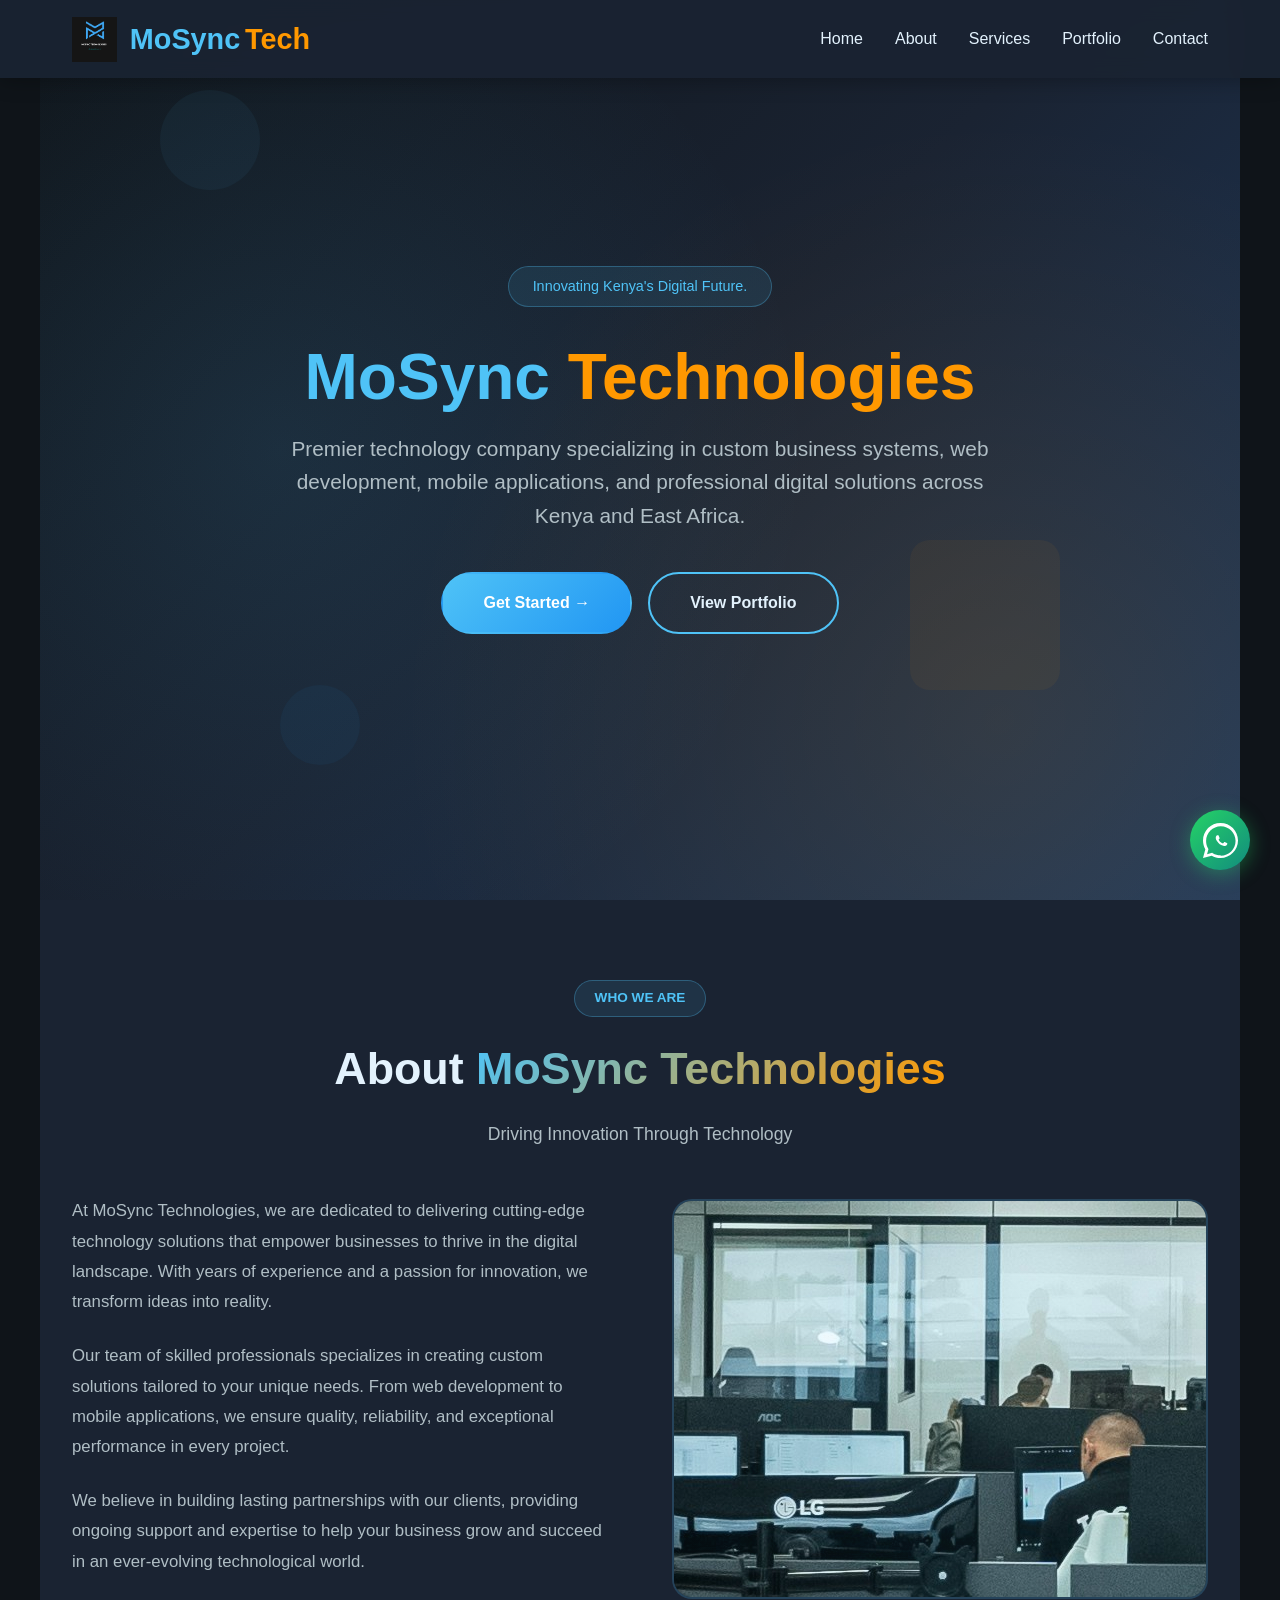
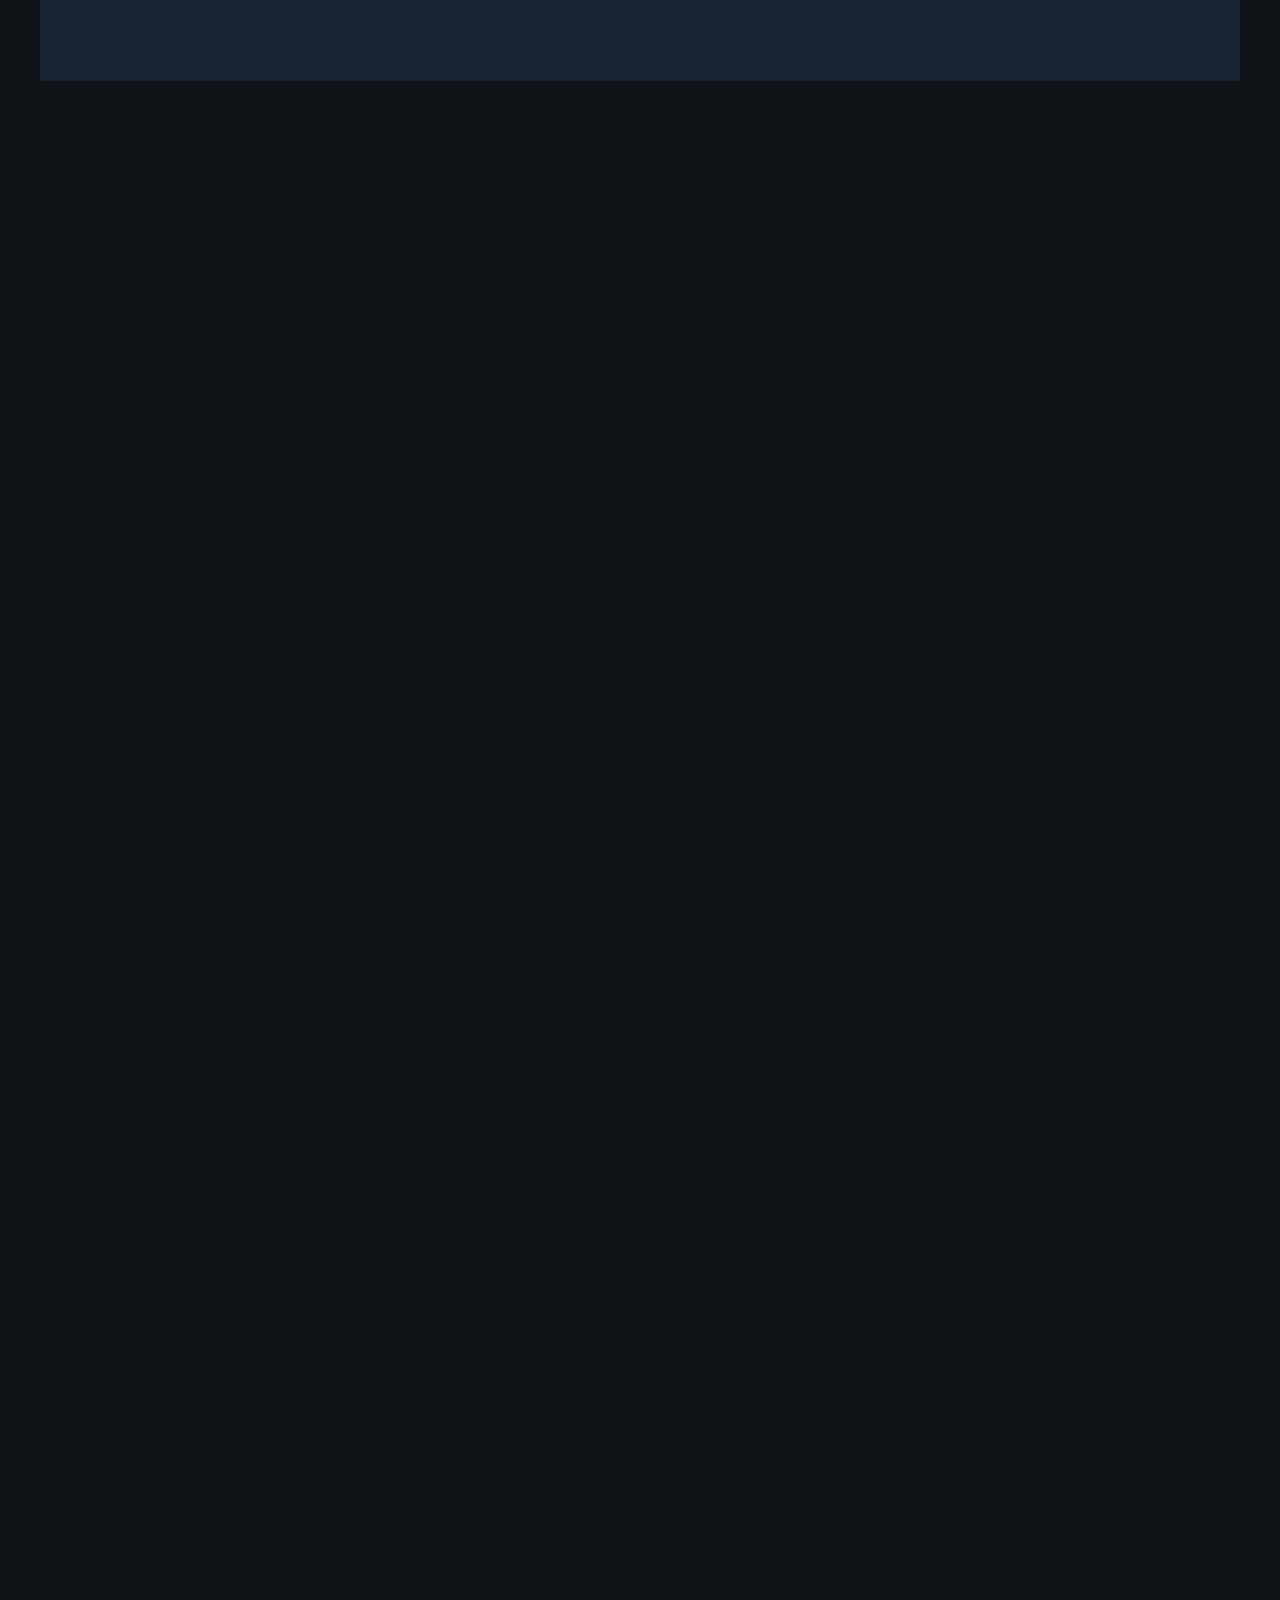
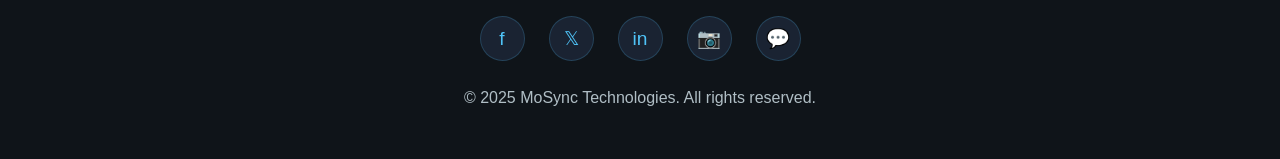
==== index.html @ 849629d3 "commit the changes with a message" ====
<!DOCTYPE html>
<html lang="en">
<head>
    <meta charset="UTF-8">
    <meta name="viewport" content="width=device-width, initial-scale=1.0">
    <meta name="description" content="MoSync Technologies - Premier technology company specializing in custom business systems, web development, and mobile applications in Kenya.">
    <meta name="keywords" content="web development, mobile apps, Kenya, technology solutions, custom software">
    <title>MoSync Technologies - Innovative Tech Solutions</title>
    <link rel="icon" type="image/png" href="images/logo.png">
    <link rel="stylesheet" href="style.css">
</head>
<body>
    <!-- Navigation -->
    <nav id="navbar">
        <div class="nav-container">
            <a href="#home" class="logo">
                <img src="images/portfolio/logo.png" alt="MoSync Technologies Logo">
                <div class="logo-text">
                    <span>MoSync</span>
                    <span>Tech</span>
                </div>
            </a>
            <ul class="nav-links" id="navLinks">
                <li><a href="#home">Home</a></li>
                <li><a href="#about">About</a></li>
                <li><a href="#services">Services</a></li>
                <li><a href="#portfolio">Portfolio</a></li>
                <li><a href="#contact">Contact</a></li>
            </ul>
            <div class="menu-toggle" id="menuToggle">
                <span></span>
                <span></span>
                <span></span>
            </div>
        </div>
    </nav>

    <!-- Hero Section -->
    <section class="hero" id="home">
        <div class="shape"></div>
        <div class="shape"></div>
        <div class="shape"></div>
        
        <div class="hero-content">
            <div class="hero-badge">
                 Innovating Kenya's Digital Future.
            </div>
            <h1>
                <span class="highlight-cyan">MoSync</span>
                <span class="highlight-orange">Technologies</span>
            </h1>
            <p>Premier technology company specializing in custom business systems, web development, mobile applications, and professional digital solutions across Kenya and East Africa.</p>
            <div class="hero-buttons">
                <a href="#contact" class="btn btn-primary">Get Started →</a>
                <a href="#portfolio" class="btn btn-secondary">View Portfolio</a>
            </div>
        </div>
    </section>

    <!-- About Section -->
    <section id="about">
        <div style="text-align: center;">
            <span class="section-badge">WHO WE ARE</span>
        </div>
        <h2 class="section-title">About <span class="highlight">MoSync Technologies</span></h2>
        <p class="section-subtitle">Driving Innovation Through Technology</p>
        <div class="about-content">
            <div class="about-text">
                <p>At MoSync Technologies, we are dedicated to delivering cutting-edge technology solutions that empower businesses to thrive in the digital landscape. With years of experience and a passion for innovation, we transform ideas into reality.</p>
                <p>Our team of skilled professionals specializes in creating custom solutions tailored to your unique needs. From web development to mobile applications, we ensure quality, reliability, and exceptional performance in every project.</p>
                <p>We believe in building lasting partnerships with our clients, providing ongoing support and expertise to help your business grow and succeed in an ever-evolving technological world.</p>
            </div>
            <div class="about-image">
                 <img src="images/portfolio/unsplash.jpg" alt="MoSync Technologies Team">
            </div>
        </div>
                
            </div>
        </div>
    </section>

      <!-- Services Section -->
    <section id="services">
        <div style="text-align: center;">
            <span class="section-badge">WHAT WE DO</span>
        </div>
        <h2 class="section-title">Our <span class="highlight">Services</span></h2>
        <p class="section-subtitle">Comprehensive Solutions for Your Business</p>
        <div class="services-grid">
            <div class="service-card">
                <div class="service-icon">💻</div>
                <h3>Web Development</h3>
                <p>Custom websites and web applications built with modern technologies, ensuring responsive design, optimal performance, and seamless user experience across all devices.</p>
            </div>
            <div class="service-card">
                <div class="service-icon">🛒</div>
                <h3>E-Commerce Solutions</h3>
                <p>Full-featured online stores with secure payment integration, inventory management, and user-friendly shopping experiences to boost your online sales.</p>
            </div>
            <div class="service-card">
                <div class="service-icon">🖥️</div>
                <h3>Desktop Applications</h3>
                <p>Powerful desktop software solutions & systems tailored to your business needs, offering robust functionality, data security, and seamless integration with existing systems.</p>
            </div>
        </div>
    </section>
    
<!-- Portfolio Section -->
<section id="portfolio">
    <div style="text-align: center;">
        <span class="section-badge">OUR WORK</span>
    </div>
    <h2 class="section-title">Featured <span class="highlight">Projects</span></h2>
    <p class="section-subtitle">Recent Projects We're Proud Of</p>
    <div class="portfolio-grid">
        <div class="portfolio-item">
            <img src="images/portfolio/project1.jpeg" alt="E-Commerce Platform Project">
            <div class="portfolio-overlay">
                <h3>School website</h3>
                <p>Full-featured school website</p>
            </div>
        </div>
        
        <div class="portfolio-item">
            <img src="images/portfolio/project2.jpeg" alt="Mobile Banking App Project">
            <div class="portfolio-overlay">
                <h3>web E-Commerce App</h3>
                <p>A full featured E-Commerce platform that works 24/7</p>
            </div>
        </div>

        <div class="portfolio-item">
            <img src="images/portfolio/project3.jpeg" alt="Business Dashboard Project">
            <div class="portfolio-overlay">
                <h3>web E-Commerce App</h3>
                <p>Real-time analytics web E-Commerce App</p>
            </div>
        </div>
        
        <div class="portfolio-item">
            <img src="images/portfolio/project4.jpeg" alt="Mobile Application Project">
            <div class="portfolio-overlay">
                <h3>Bus-booking app</h3>
                <p>Cross-platform web-based solution</p>
            </div>
        </div>

        <div class="portfolio-item">
            <img src="images/portfolio/project5.png" alt="Enterprise System Project">
            <div class="portfolio-overlay">
                <h3>E-Commerce platform</h3>
                <p>Custom E-commerce  web -based solution</p>
            </div>
        </div>


         <div class="portfolio-item">
            <img src="images/portfolio/project6.jpeg" alt="Enterprise System Project">
            <div class="portfolio-overlay">
                <h3>Enterprise System</h3>
                <p>Custom business management solution</p>
            </div>
        </div>

         <div class="portfolio-item">
            <img src="images/portfolio/project7.jpeg" alt="Enterprise System Project">
            <div class="portfolio-overlay">
                <h3>Full desktop app school management System</h3>
                <p>Custom school management solution</p>
            </div>
        </div>




    </div>
</section>




            
    </section>

    <!-- Contact Section -->
    <section id="contact">
        <div style="text-align: center;">
            <span class="section-badge">GET IN TOUCH</span>
        </div>
        <h2 class="section-title">Contact <span class="highlight">Us</span></h2>
        <p class="section-subtitle">Let's Discuss Your Next Project</p>
        <div class="contact-container">
            <div class="contact-info">
                <div class="contact-item">
                    <div class="contact-icon">📍</div>
                    <div>
                        <h3>Address</h3>
                        <p>Kasarani,Nairobi</p>
                    </div>
                </div>
                <div class="contact-item">
                    <div class="contact-icon">📧</div>
                    <div>
                        <h3>Email</h3>
                        <p>maxoti96@gmail.com</p>
                    </div>
                </div>
                <div class="contact-item">
                    <div class="contact-icon">📱</div>
                    <div>
                        <h3>Phone / WhatsApp</h3>
                        <p>+254  729871381</p>
                    </div>
                </div>
                <div class="contact-item">
                    <div class="contact-icon">💬</div>
                    <div>
                        <h3>Quick Chat</h3>
                        <p><a href="https://wa.me/254729871381?text=Hello%20MoSync%20Technologies!%20I'm%20interested%20in%20your%20services." target="_blank" class="whatsapp-link">Message us on WhatsApp</a></p>
                    </div>
                </div>
            </div>
            <form class="contact-form" id="contactForm">
                <div class="form-group">
                    <label for="name">Name</label>
                    <input type="text" id="name" name="name" required placeholder="Your full name">
                </div>
                <div class="form-group">
                    <label for="email">Email</label>
                    <input type="email" id="email" name="email" required placeholder="your@email.com">
                </div>
                <div class="form-group">
                    <label for="message">Message</label>
                    <textarea id="message" name="message" required placeholder="Tell us about your project..."></textarea>
                </div>
                <button type="submit" class="submit-btn">Send Message</button>
            </form>
        </div>
    </section>

    <!-- Footer -->
    <footer>
        <div class="social-links">
            <a href="#" title="Facebook" aria-label="Facebook">f</a>
            <a href="#" title="Twitter" aria-label="Twitter">𝕏</a>
            <a href="#" title="LinkedIn" aria-label="LinkedIn">in</a>
            <a href="#" title="Instagram" aria-label="Instagram">📷</a>
            <a href="https://wa.me/254729871381" title="WhatsApp" aria-label="WhatsApp" target="_blank">💬</a>
        </div>
        <p>&copy; 2025 MoSync Technologies. All rights reserved.</p>
    </footer>

    <!-- Floating WhatsApp Button -->
    <a href="https://wa.me/254729871381?text=Hello%20MoSync%20Technologies!%20I'm%20interested%20in%20your%20services." 
       class="whatsapp-float" 
       target="_blank" 
       aria-label="Chat on WhatsApp">
        <svg viewBox="0 0 32 32" class="whatsapp-icon">
            <path fill="currentColor" d="M16 0c-8.837 0-16 7.163-16 16 0 2.825 0.737 5.607 2.137 8.048l-2.137 7.952 7.933-2.127c2.42 1.37 5.173 2.127 8.067 2.127 8.837 0 16-7.163 16-16s-7.163-16-16-16zM16 29.467c-2.482 0-4.908-0.646-7.07-1.87l-0.507-0.292-4.713 1.262 1.262-4.669-0.292-0.508c-1.207-2.100-1.847-4.507-1.847-6.957 0-7.384 6.083-13.467 13.467-13.467s13.467 6.083 13.467 13.467-6.083 13.467-13.467 13.467zM21.7 18.217c-0.261-0.13-1.533-0.756-1.771-0.844-0.238-0.087-0.411-0.13-0.585 0.13s-0.672 0.844-0.824 1.018c-0.152 0.174-0.304 0.196-0.565 0.065s-1.101-0.406-2.096-1.294c-0.776-0.692-1.3-1.547-1.453-1.807s-0.017-0.402 0.114-0.533c0.117-0.116 0.261-0.304 0.391-0.456s0.174-0.261 0.261-0.435c0.087-0.174 0.043-0.326-0.022-0.456s-0.585-1.411-0.802-1.933c-0.211-0.509-0.426-0.44-0.585-0.448-0.152-0.008-0.326-0.009-0.5-0.009s-0.456 0.065-0.694 0.326c-0.239 0.261-0.911 0.889-0.911 2.168s0.933 2.516 1.063 2.688c0.13 0.174 1.837 2.806 4.45 3.935 0.622 0.269 1.107 0.43 1.485 0.551 0.624 0.198 1.192 0.171 1.641 0.104 0.5-0.076 1.533-0.628 1.75-1.235s0.217-1.127 0.152-1.235c-0.065-0.109-0.239-0.174-0.5-0.304z"/>
        </svg>
    </a>

    <script src="script.js"></script>
</body>
</html>
---- style.css ----
/* ===========================
   MoSync Technologies Stylesheet
   =========================== */

/* Reset & Variables */
* {
    margin: 0;
    padding: 0;
    box-sizing: border-box;
}

:root {
    --primary-cyan: #4FC3F7;
    --primary-blue: #2196F3;
    --accent-orange: #FF9800;
    --dark-navy: #1a2332;
    --darker-navy: #0f1419;
    --light-text: #E3F2FD;
    --gray-text: #B0BEC5;
}

body {
    font-family: 'Segoe UI', Tahoma, Geneva, Verdana, sans-serif;
    line-height: 1.6;
    color: var(--light-text);
    background: var(--darker-navy);
    overflow-x: hidden;
}

/* ===========================
   Navigation
   =========================== */
nav {
    position: fixed;
    top: 0;
    width: 100%;
    background: rgba(26, 35, 50, 0.95);
    backdrop-filter: blur(10px);
    box-shadow: 0 2px 20px rgba(0,0,0,0.3);
    z-index: 1000;
    transition: all 0.3s ease;
}

nav.scrolled {
    background: rgba(15, 20, 25, 0.98);
    box-shadow: 0 4px 30px rgba(79, 195, 247, 0.1);
}

.nav-container {
    max-width: 1200px;
    margin: 0 auto;
    display: flex;
    justify-content: space-between;
    align-items: center;
    padding: 1rem 2rem;
}

.logo {
    display: flex;
    align-items: center;
    gap: 0.8rem;
    text-decoration: none;
}

.logo img {
    height: 45px;
    width: auto;
    transition: transform 0.3s ease;
}

.logo:hover img {
    transform: scale(1.05);
}

.logo-text {
    display: flex;
    gap: 0.3rem;
    font-size: 1.8rem;
    font-weight: bold;
}

.logo-text span:first-child {
    color: var(--primary-cyan);
}

.logo-text span:last-child {
    color: var(--accent-orange);
}

.nav-links {
    display: flex;
    list-style: none;
    gap: 2rem;
}

.nav-links a {
    text-decoration: none;
    color: var(--light-text);
    font-weight: 500;
    transition: color 0.3s ease;
    position: relative;
}

.nav-links a:hover {
    color: var(--primary-cyan);
}

.nav-links a:after {
    content: '';
    position: absolute;
    bottom: -5px;
    left: 0;
    width: 0;
    height: 2px;
    background: linear-gradient(90deg, var(--primary-cyan), var(--accent-orange));
    transition: width 0.3s ease;
}

.nav-links a:hover:after {
    width: 100%;
}

.menu-toggle {
    display: none;
    flex-direction: column;
    cursor: pointer;
    gap: 5px;
}

.menu-toggle span {
    width: 25px;
    height: 3px;
    background: var(--primary-cyan);
    transition: 0.3s;
}

/* ===========================
   Hero Section
   =========================== */
.hero {
    min-height: 100vh;
    background: linear-gradient(135deg, var(--darker-navy) 0%, var(--dark-navy) 50%, #1e3a5f 100%);
    display: flex;
    align-items: center;
    justify-content: center;
    text-align: center;
    color: white;
    position: relative;
    overflow: hidden;
    padding: 2rem;
}

.hero::before {
    content: '';
    position: absolute;
    top: 0;
    left: 0;
    right: 0;
    bottom: 0;
    background: 
        radial-gradient(circle at 20% 50%, rgba(79, 195, 247, 0.1) 0%, transparent 50%),
        radial-gradient(circle at 80% 80%, rgba(255, 152, 0, 0.1) 0%, transparent 50%);
    pointer-events: none;
}

.hero-content {
    z-index: 2;
    max-width: 900px;
    animation: fadeInUp 1s ease;
}

.hero-badge {
    display: inline-flex;
    align-items: center;
    gap: 0.5rem;
    background: rgba(79, 195, 247, 0.1);
    border: 1px solid rgba(79, 195, 247, 0.3);
    padding: 0.5rem 1.5rem;
    border-radius: 50px;
    margin-bottom: 2rem;
    color: var(--primary-cyan);
    font-size: 0.9rem;
}

.hero h1 {
    font-size: 4rem;
    margin-bottom: 1rem;
    line-height: 1.2;
}

.hero h1 .highlight-cyan {
    color: var(--primary-cyan);
}

.hero h1 .highlight-orange {
    color: var(--accent-orange);
}

.hero p {
    font-size: 1.3rem;
    margin-bottom: 2.5rem;
    color: var(--gray-text);
    max-width: 700px;
    margin-left: auto;
    margin-right: auto;
}

.hero-buttons {
    display: flex;
    gap: 1rem;
    justify-content: center;
    flex-wrap: wrap;
}

.btn {
    display: inline-flex;
    align-items: center;
    gap: 0.5rem;
    padding: 1rem 2.5rem;
    text-decoration: none;
    border-radius: 50px;
    font-weight: 600;
    transition: all 0.3s ease;
    border: 2px solid transparent;
}

.btn-primary {
    background: linear-gradient(135deg, var(--primary-cyan), var(--primary-blue));
    color: white;
}

.btn-primary:hover {
    transform: translateY(-3px);
    box-shadow: 0 10px 30px rgba(79, 195, 247, 0.4);
}

.btn-secondary {
    background: transparent;
    color: var(--light-text);
    border: 2px solid var(--primary-cyan);
}

.btn-secondary:hover {
    background: rgba(79, 195, 247, 0.1);
    transform: translateY(-3px);
}

/* Floating shapes */
.shape {
    position: absolute;
    opacity: 0.05;
    animation: float 20s infinite ease-in-out;
}

.shape:nth-child(1) { 
    top: 10%; 
    left: 10%; 
    width: 100px; 
    height: 100px; 
    background: var(--primary-cyan); 
    border-radius: 50%;
    animation-delay: 0s; 
}
.shape:nth-child(2) { 
    top: 60%; 
    right: 15%; 
    width: 150px; 
    height: 150px; 
    background: var(--accent-orange); 
    border-radius: 20px;
    animation-delay: 3s; 
}
.shape:nth-child(3) { 
    bottom: 15%; 
    left: 20%; 
    width: 80px; 
    height: 80px; 
    background: var(--primary-blue); 
    border-radius: 50%;
    animation-delay: 6s; 
}

/* ===========================
   Section Styles
   =========================== */
section {
    padding: 5rem 2rem;
    max-width: 1200px;
    margin: 0 auto;
}

.section-badge {
    display: inline-block;
    background: rgba(79, 195, 247, 0.1);
    border: 1px solid rgba(79, 195, 247, 0.3);
    padding: 0.4rem 1.2rem;
    border-radius: 50px;
    color: var(--primary-cyan);
    font-size: 0.85rem;
    margin-bottom: 1rem;
    font-weight: 600;
}

.section-title {
    text-align: center;
    font-size: 2.8rem;
    margin-bottom: 1rem;
    color: var(--light-text);
}

.section-title .highlight {
    background: linear-gradient(135deg, var(--primary-cyan), var(--accent-orange));
    -webkit-background-clip: text;
    -webkit-text-fill-color: transparent;
    background-clip: text;
}

.section-subtitle {
    text-align: center;
    color: var(--gray-text);
    margin-bottom: 3rem;
    font-size: 1.1rem;
}

/* ===========================
   About Section
   =========================== */
#about {
    background: var(--dark-navy);
}

.about-content {
    display: grid;
    grid-template-columns: 1fr 1fr;
    gap: 4rem;
    align-items: center;
}

.about-text p {
    margin-bottom: 1.5rem;
    color: var(--gray-text);
    line-height: 1.8;
    font-size: 1.05rem;
}

.about-image {
    width: 100%;
    height: 400px;
    background: linear-gradient(135deg, rgba(79, 195, 247, 0.1) 0%, rgba(255, 152, 0, 0.1) 100%);
    border: 2px solid rgba(79, 195, 247, 0.2);
    border-radius: 20px;
    display: flex;
    align-items: center;
    justify-content: center;
    font-size: 5rem;
    position: relative;
    overflow: hidden;
}

.about-image::before {
    content: '';
    position: absolute;
    width: 200%;
    height: 200%;
    background: linear-gradient(45deg, transparent, rgba(79, 195, 247, 0.1), transparent);
    animation: shimmer 3s infinite;
}

/* ===========================
   Services Section
   =========================== */
#services {
    background: var(--darker-navy);
}

.services-grid {
    display: grid;
    grid-template-columns: repeat(auto-fit, minmax(300px, 1fr));
    gap: 2rem;
}

.service-card {
    background: var(--dark-navy);
    padding: 2.5rem;
    border-radius: 15px;
    border: 1px solid rgba(79, 195, 247, 0.1);
    transition: all 0.3s ease;
    text-align: center;
    position: relative;
    overflow: hidden;
}

.service-card::before {
    content: '';
    position: absolute;
    top: 0;
    left: 0;
    width: 100%;
    height: 3px;
    background: linear-gradient(90deg, var(--primary-cyan), var(--accent-orange));
    transform: scaleX(0);
    transition: transform 0.3s ease;
}

.service-card:hover {
    transform: translateY(-10px);
    border-color: var(--primary-cyan);
    box-shadow: 0 15px 40px rgba(79, 195, 247, 0.2);
}

.service-card:hover::before {
    transform: scaleX(1);
}

.service-icon {
    width: 70px;
    height: 70px;
    background: linear-gradient(135deg, var(--primary-cyan), var(--primary-blue));
    border-radius: 15px;
    display: flex;
    align-items: center;
    justify-content: center;
    margin: 0 auto 1.5rem;
    font-size: 2rem;
}

.service-card h3 {
    margin-bottom: 1rem;
    color: var(--light-text);
    font-size: 1.4rem;
}

.service-card p {
    color: var(--gray-text);
    line-height: 1.7;
}

/* ===========================
   Portfolio Section
   =========================== */
#portfolio {
    background: var(--dark-navy);
}

.portfolio-grid {
    display: grid;
    grid-template-columns: repeat(auto-fit, minmax(320px, 1fr));
    gap: 2rem;
}

.portfolio-item {
    position: relative;
    height: 320px;
    border-radius: 15px;
    overflow: hidden;
    cursor: pointer;
    border: 1px solid rgba(79, 195, 247, 0.1);
    background: var(--darker-navy);
}

.portfolio-item img {
    width: 100%;
    height: 100%;
    object-fit: cover;
    transition: transform 0.5s ease;
}

.portfolio-overlay {
    position: absolute;
    top: 0;
    left: 0;
    width: 100%;
    height: 100%;
    background: linear-gradient(135deg, rgba(79, 195, 247, 0.95), rgba(33, 150, 243, 0.95));
    display: flex;
    flex-direction: column;
    align-items: center;
    justify-content: center;
    opacity: 0;
    transition: opacity 0.3s ease;
    color: white;
    padding: 2rem;
    text-align: center;
}

.portfolio-item:hover .portfolio-overlay {
    opacity: 1;
}

.portfolio-item:hover img {
    transform: scale(1.1);
}

.portfolio-overlay h3 {
    font-size: 1.5rem;
    margin-bottom: 0.5rem;
}

/* ===========================
   Contact Section
   =========================== */
#contact {
    background: var(--darker-navy);
}

.contact-container {
    display: grid;
    grid-template-columns: 1fr 1fr;
    gap: 4rem;
}

.contact-info {
    display: flex;
    flex-direction: column;
    gap: 2rem;
}

.contact-item {
    display: flex;
    align-items: start;
    gap: 1.5rem;
    padding: 1.5rem;
    background: var(--dark-navy);
    border-radius: 12px;
    border: 1px solid rgba(79, 195, 247, 0.1);
    transition: all 0.3s ease;
}

.contact-item:hover {
    border-color: var(--primary-cyan);
    transform: translateX(5px);
}

.contact-icon {
    width: 50px;
    height: 50px;
    background: linear-gradient(135deg, var(--primary-cyan), var(--primary-blue));
    border-radius: 12px;
    display: flex;
    align-items: center;
    justify-content: center;
    color: white;
    font-size: 1.3rem;
    flex-shrink: 0;
}

.contact-item h3 {
    color: var(--light-text);
    margin-bottom: 0.3rem;
}

.contact-item p {
    color: var(--gray-text);
}

.contact-form {
    background: var(--dark-navy);
    padding: 2.5rem;
    border-radius: 15px;
    border: 1px solid rgba(79, 195, 247, 0.1);
}

.form-group {
    margin-bottom: 1.5rem;
}

.form-group label {
    display: block;
    margin-bottom: 0.5rem;
    font-weight: 500;
    color: var(--light-text);
}

.form-group input,
.form-group textarea {
    width: 100%;
    padding: 0.9rem;
    background: var(--darker-navy);
    border: 2px solid rgba(79, 195, 247, 0.2);
    border-radius: 8px;
    font-size: 1rem;
    transition: all 0.3s ease;
    font-family: inherit;
    color: var(--light-text);
}

.form-group input::placeholder,
.form-group textarea::placeholder {
    color: var(--gray-text);
    opacity: 0.6;
}

.form-group input:focus,
.form-group textarea:focus {
    outline: none;
    border-color: var(--primary-cyan);
    background: var(--dark-navy);
}

.form-group textarea {
    resize: vertical;
    min-height: 120px;
}

.submit-btn {
    width: 100%;
    padding: 1.1rem;
    background: linear-gradient(135deg, var(--primary-cyan), var(--primary-blue));
    color: white;
    border: none;
    border-radius: 8px;
    font-size: 1rem;
    font-weight: 600;
    cursor: pointer;
    transition: all 0.3s ease;
}

.submit-btn:hover {
    transform: translateY(-2px);
    box-shadow: 0 10px 30px rgba(79, 195, 247, 0.3);
}

/* ===========================
   Footer
   =========================== */
footer {
    background: var(--darker-navy);
    border-top: 1px solid rgba(79, 195, 247, 0.1);
    color: var(--light-text);
    text-align: center;
    padding: 3rem 2rem;
}

.social-links {
    display: flex;
    justify-content: center;
    gap: 1.5rem;
    margin-bottom: 1.5rem;
}

.social-links a {
    width: 45px;
    height: 45px;
    background: var(--dark-navy);
    border: 1px solid rgba(79, 195, 247, 0.2);
    border-radius: 50%;
    display: flex;
    align-items: center;
    justify-content: center;
    color: var(--primary-cyan);
    text-decoration: none;
    transition: all 0.3s ease;
    font-size: 1.2rem;
}

.social-links a:hover {
    background: linear-gradient(135deg, var(--primary-cyan), var(--primary-blue));
    color: white;
    transform: translateY(-3px);
    border-color: transparent;
}

footer p {
    color: var(--gray-text);
}

/* ===========================
   WhatsApp Integration
   =========================== */

/* WhatsApp Link in Contact Section */
.whatsapp-link {
    color: var(--primary-cyan);
    text-decoration: none;
    font-weight: 600;
    transition: all 0.3s ease;
    display: inline-flex;
    align-items: center;
    gap: 0.5rem;
}

.whatsapp-link:hover {
    color: #25D366;
    transform: translateX(3px);
}

.whatsapp-link::before {
    content: '💬';
    font-size: 1.2rem;
}

/* Floating WhatsApp Button */
.whatsapp-float {
    position: fixed;
    width: 60px;
    height: 60px;
    bottom: 30px;
    right: 30px;
    background: linear-gradient(135deg, #25D366, #128C7E);
    color: white;
    border-radius: 50%;
    text-align: center;
    font-size: 30px;
    box-shadow: 0 4px 20px rgba(37, 211, 102, 0.4);
    z-index: 999;
    display: flex;
    align-items: center;
    justify-content: center;
    transition: all 0.3s ease;
    animation: pulse 2s infinite;
}

.whatsapp-float:hover {
    transform: scale(1.1);
    box-shadow: 0 6px 30px rgba(37, 211, 102, 0.6);
}

.whatsapp-icon {
    width: 35px;
    height: 35px;
}

/* Pulse Animation for WhatsApp Button */
@keyframes pulse {
    0% {
        box-shadow: 0 4px 20px rgba(37, 211, 102, 0.4);
    }
    50% {
        box-shadow: 0 4px 30px rgba(37, 211, 102, 0.7);
    }
    100% {
        box-shadow: 0 4px 20px rgba(37, 211, 102, 0.4);
    }
}

/* ===========================
   Animations
   =========================== */
@keyframes fadeInUp {
    from {
        opacity: 0;
        transform: translateY(30px);
    }
    to {
        opacity: 1;
        transform: translateY(0);
    }
}

@keyframes float {
    0%, 100% { transform: translateY(0) rotate(0deg); }
    50% { transform: translateY(-20px) rotate(180deg); }
}

@keyframes shimmer {
    0% { transform: translateX(-100%) translateY(-100%) rotate(45deg); }
    100% { transform: translateX(100%) translateY(100%) rotate(45deg); }
}

/* ===========================
   Responsive Design
   =========================== */
@media (max-width: 768px) {
    .menu-toggle {
        display: flex;
    }

    .nav-links {
        position: fixed;
        top: 70px;
        right: -100%;
        width: 70%;
        height: calc(100vh - 70px);
        background: var(--dark-navy);
        flex-direction: column;
        padding: 2rem;
        box-shadow: -5px 0 20px rgba(0,0,0,0.3);
        transition: right 0.3s ease;
    }

    .nav-links.active {
        right: 0;
    }

    .hero h1 {
        font-size: 2.2rem;
    }

    .hero p {
        font-size: 1rem;
    }

    .about-content,
    .contact-container {
        grid-template-columns: 1fr;
    }

    .section-title {
        font-size: 2rem;
    }

    .hero-buttons {
        flex-direction: column;
        align-items: stretch;
    }

    .logo-text {
        font-size: 1.4rem;
    }

    .logo img {
        height: 35px;
    }

    /* Adjust WhatsApp Float for Mobile */
    .whatsapp-float {
        width: 50px;
        height: 50px;
        bottom: 20px;
        right: 20px;
    }

    .whatsapp-icon {
        width: 28px;
        height: 28px;
    }
}
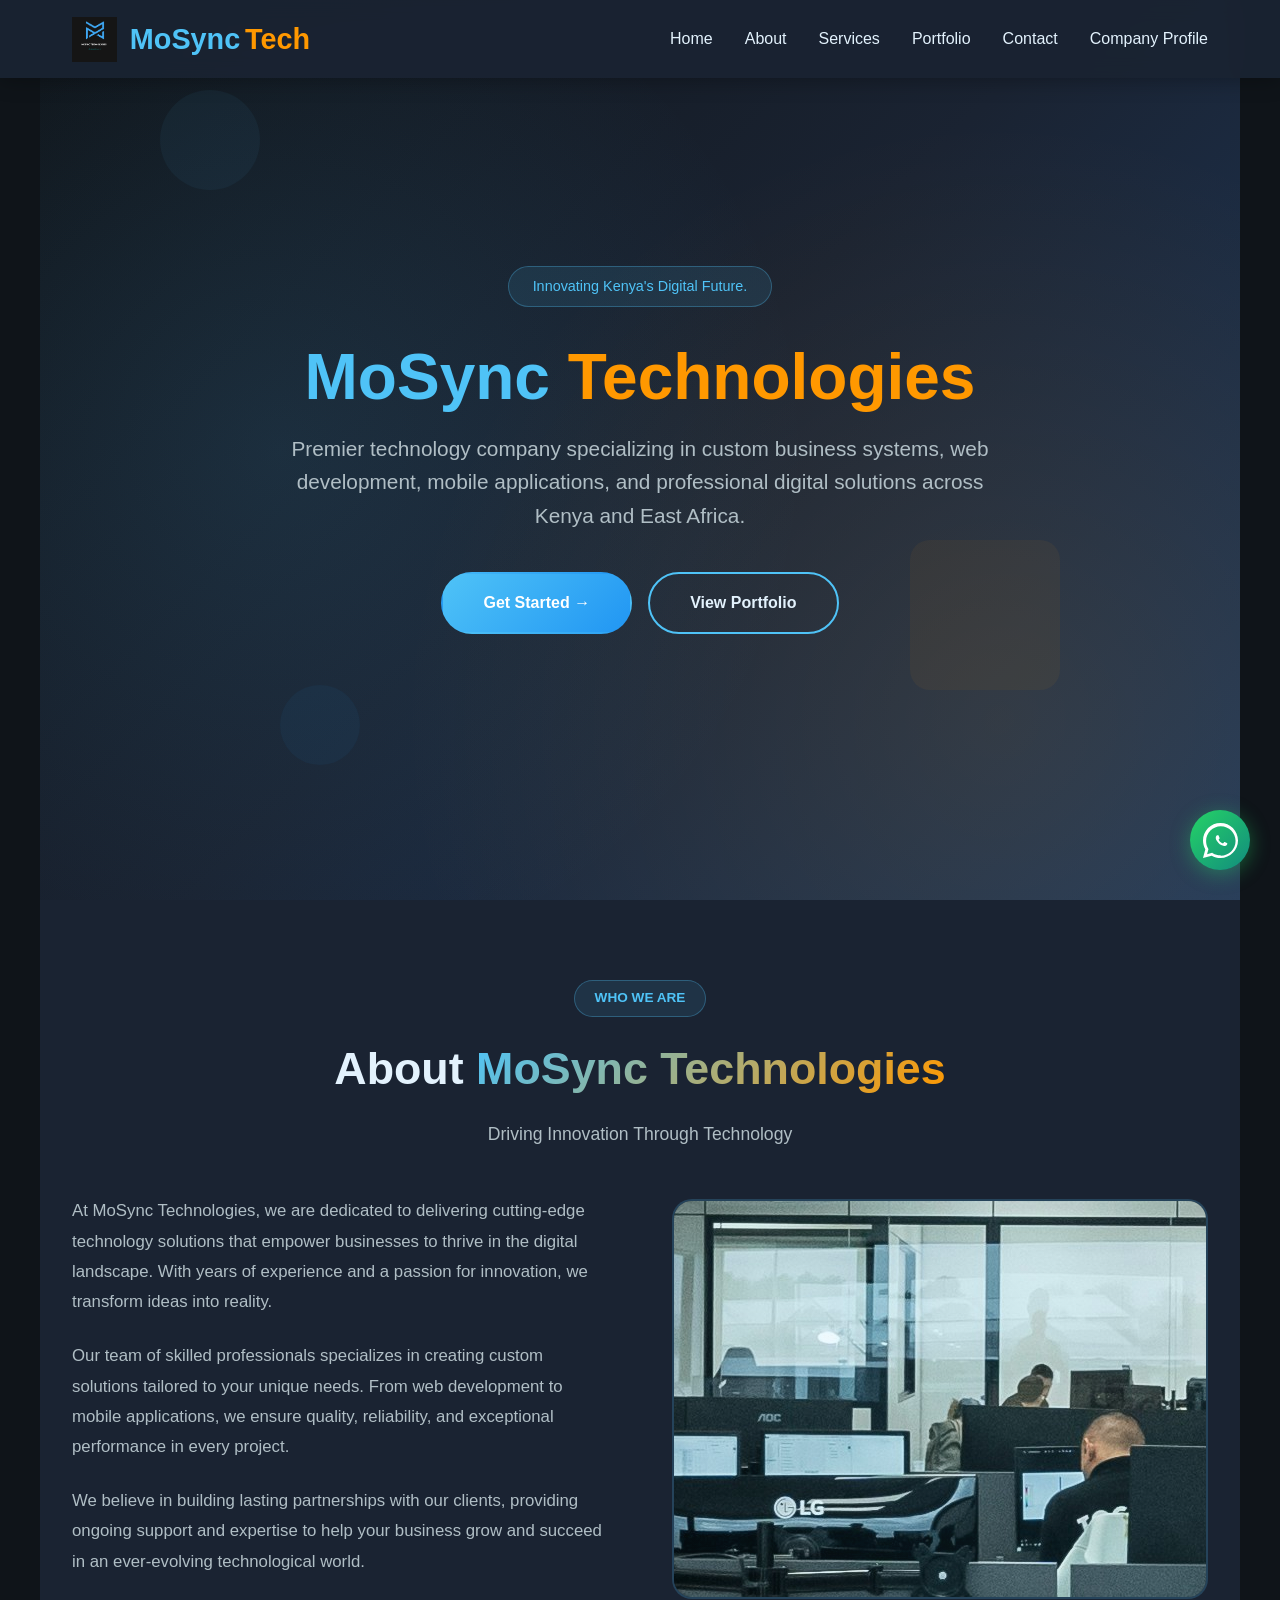
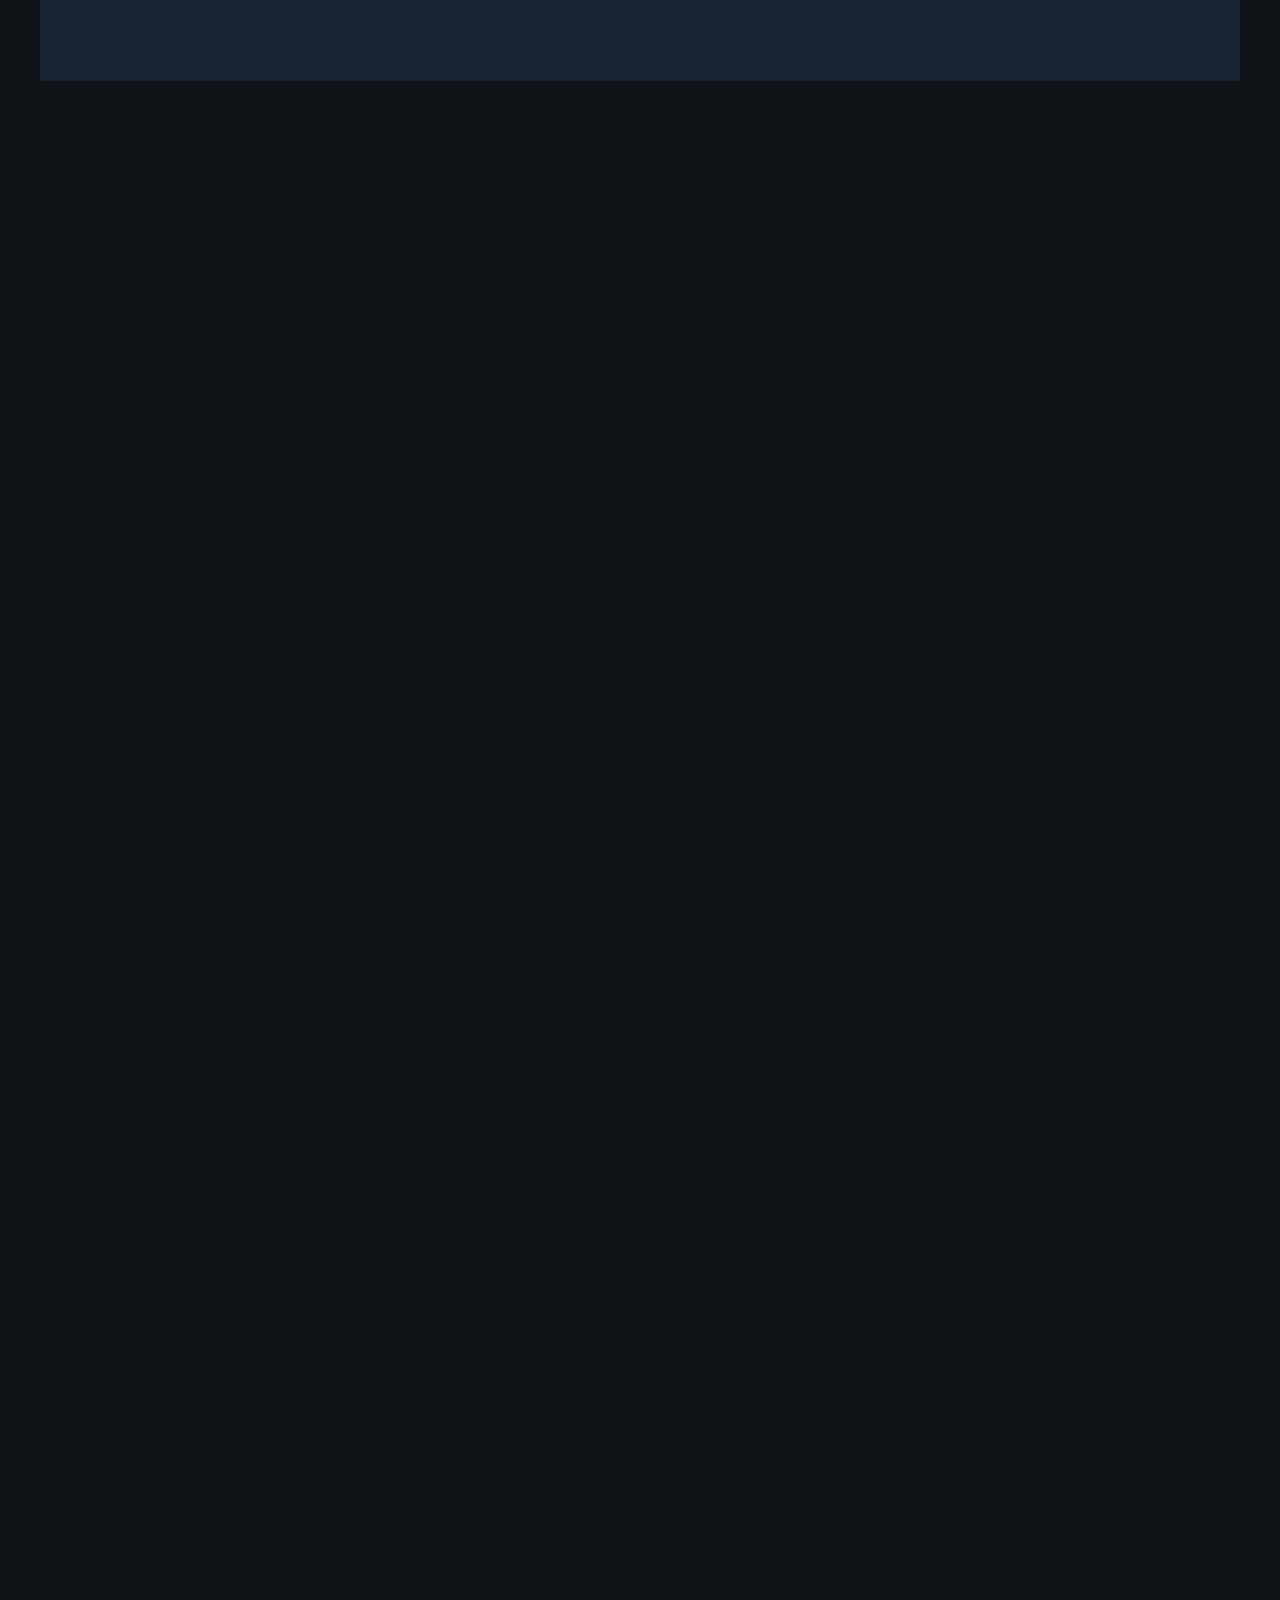
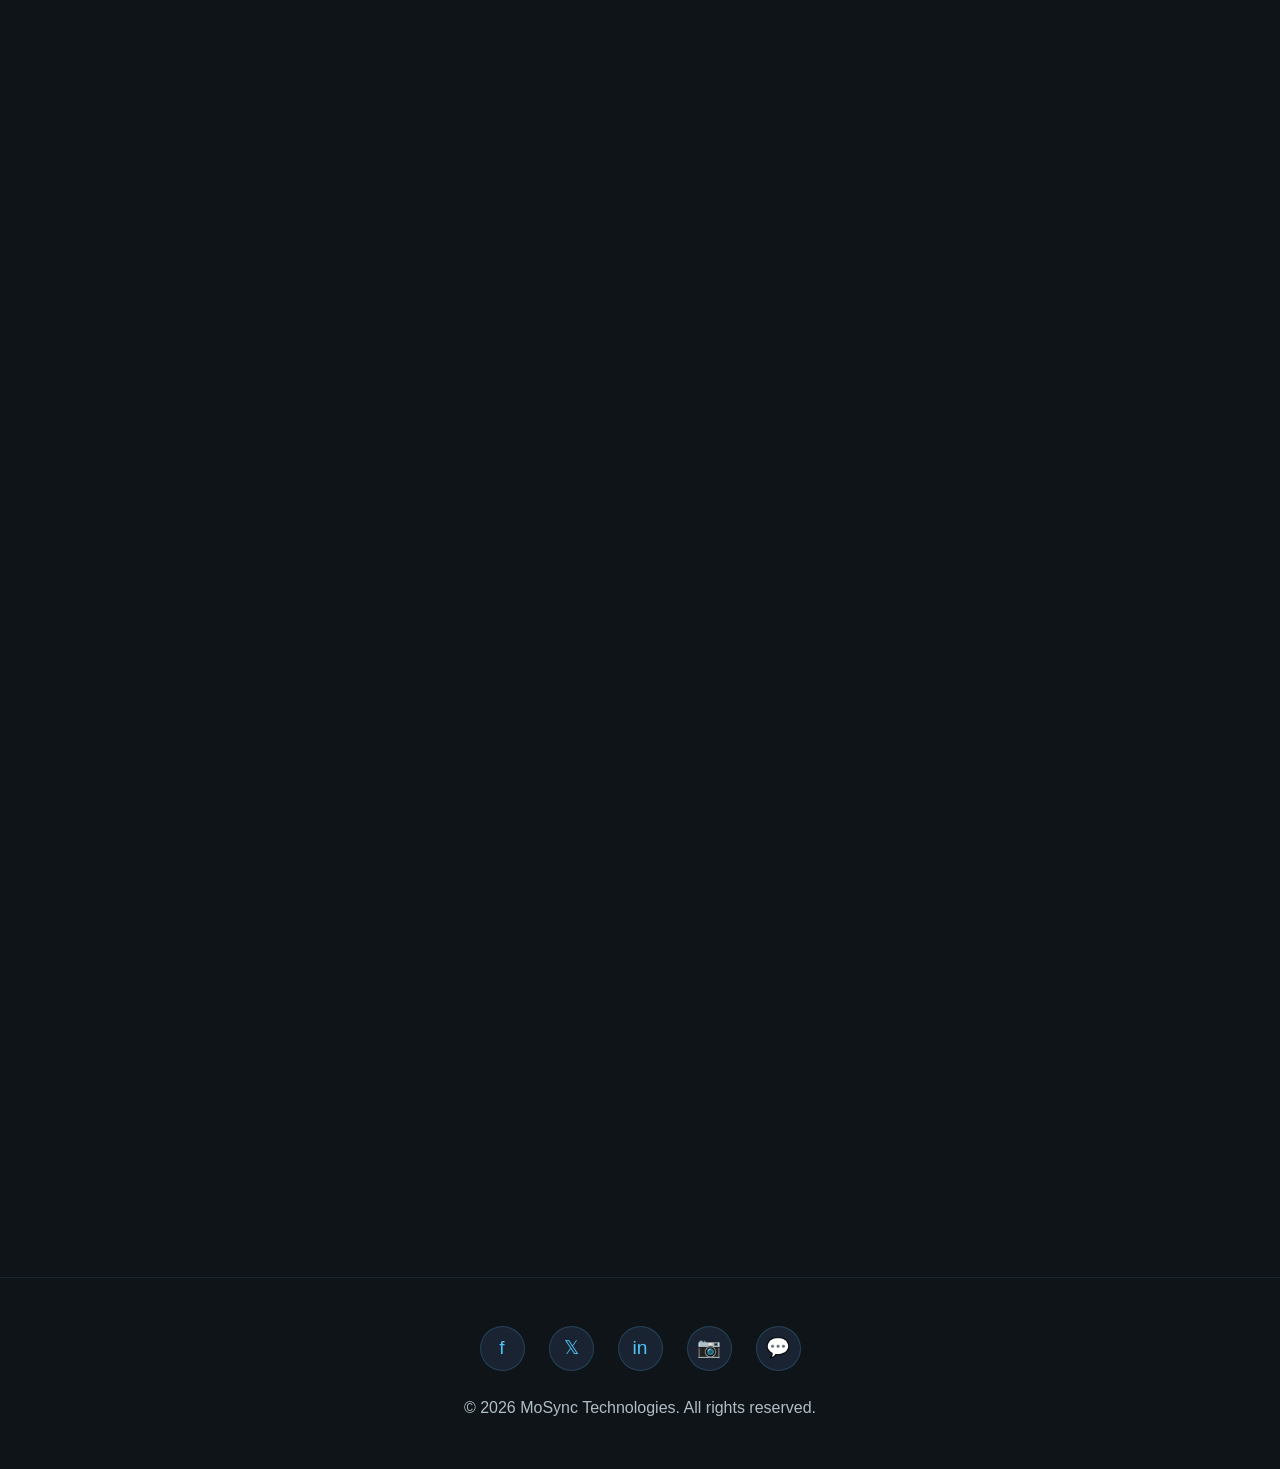
==== commit f34b2884: "Fix portfolio grid, add RevisionHub and EdusyncHub, add company profile page" ====
--- a/index.html
+++ b/index.html
@@ -3,10 +3,10 @@
 <head>
     <meta charset="UTF-8">
     <meta name="viewport" content="width=device-width, initial-scale=1.0">
-    <meta name="description" content="MoSync Technologies - Premier technology company specializing in custom business systems, web development, and mobile applications in Kenya.">
-    <meta name="keywords" content="web development, mobile apps, Kenya, technology solutions, custom software">
+    <meta name="description" content="MoSync Technologies - Premier technology company specializing in custom business systems like E-Commerce web development in Kenya.">
+    <meta name="keywords" content="web development, Kenya, technology solutions, custom software">
     <title>MoSync Technologies - Innovative Tech Solutions</title>
-    <link rel="icon" type="image/png" href="images/logo.png">
+    <link rel="icon" type="image/png" href="images/portfolio/logo.png">
     <link rel="stylesheet" href="style.css">
 </head>
 <body>
@@ -26,6 +26,7 @@
                 <li><a href="#services">Services</a></li>
                 <li><a href="#portfolio">Portfolio</a></li>
                 <li><a href="#contact">Contact</a></li>
+                <li><a href="company-profile.html">Company Profile</a></li>
             </ul>
             <div class="menu-toggle" id="menuToggle">
                 <span></span>
@@ -40,10 +41,10 @@
         <div class="shape"></div>
         <div class="shape"></div>
         <div class="shape"></div>
-        
+
         <div class="hero-content">
             <div class="hero-badge">
-                 Innovating Kenya's Digital Future.
+                Innovating Kenya's Digital Future.
             </div>
             <h1>
                 <span class="highlight-cyan">MoSync</span>
@@ -71,15 +72,12 @@
                 <p>We believe in building lasting partnerships with our clients, providing ongoing support and expertise to help your business grow and succeed in an ever-evolving technological world.</p>
             </div>
             <div class="about-image">
-                 <img src="images/portfolio/unsplash.jpg" alt="MoSync Technologies Team">
-            </div>
-        </div>
-                
-            </div>
-        </div>
-    </section>
-
-      <!-- Services Section -->
+                <img src="images/portfolio/unsplash.jpg" alt="MoSync Technologies Team">
+            </div>
+        </div>
+    </section>
+
+    <!-- Services Section -->
     <section id="services">
         <div style="text-align: center;">
             <span class="section-badge">WHAT WE DO</span>
@@ -104,82 +102,89 @@
             </div>
         </div>
     </section>
-    
-<!-- Portfolio Section -->
-<section id="portfolio">
-    <div style="text-align: center;">
-        <span class="section-badge">OUR WORK</span>
-    </div>
-    <h2 class="section-title">Featured <span class="highlight">Projects</span></h2>
-    <p class="section-subtitle">Recent Projects We're Proud Of</p>
-    <div class="portfolio-grid">
-        <div class="portfolio-item">
-            <img src="images/portfolio/project1.jpeg" alt="E-Commerce Platform Project">
-            <div class="portfolio-overlay">
-                <h3>School website</h3>
-                <p>Full-featured school website</p>
-            </div>
-        </div>
-        
-        <div class="portfolio-item">
-            <img src="images/portfolio/project2.jpeg" alt="Mobile Banking App Project">
-            <div class="portfolio-overlay">
-                <h3>web E-Commerce App</h3>
-                <p>A full featured E-Commerce platform that works 24/7</p>
-            </div>
-        </div>
-
-        <div class="portfolio-item">
-            <img src="images/portfolio/project3.jpeg" alt="Business Dashboard Project">
-            <div class="portfolio-overlay">
-                <h3>web E-Commerce App</h3>
-                <p>Real-time analytics web E-Commerce App</p>
-            </div>
-        </div>
-        
-        <div class="portfolio-item">
-            <img src="images/portfolio/project4.jpeg" alt="Mobile Application Project">
-            <div class="portfolio-overlay">
-                <h3>Bus-booking app</h3>
-                <p>Cross-platform web-based solution</p>
-            </div>
-        </div>
-
-        <div class="portfolio-item">
-            <img src="images/portfolio/project5.png" alt="Enterprise System Project">
-            <div class="portfolio-overlay">
-                <h3>E-Commerce platform</h3>
-                <p>Custom E-commerce  web -based solution</p>
-            </div>
-        </div>
-
-
-         <div class="portfolio-item">
-            <img src="images/portfolio/project6.jpeg" alt="Enterprise System Project">
-            <div class="portfolio-overlay">
-                <h3>Enterprise System</h3>
-                <p>Custom business management solution</p>
-            </div>
-        </div>
-
-         <div class="portfolio-item">
-            <img src="images/portfolio/project7.jpeg" alt="Enterprise System Project">
-            <div class="portfolio-overlay">
-                <h3>Full desktop app school management System</h3>
-                <p>Custom school management solution</p>
-            </div>
-        </div>
-
-
-
-
-    </div>
-</section>
-
-
-
-
-            
+
+    <!-- Portfolio Section -->
+    <section id="portfolio">
+        <div style="text-align: center;">
+            <span class="section-badge">OUR WORK</span>
+        </div>
+        <h2 class="section-title">Featured <span class="highlight">Projects</span></h2>
+        <p class="section-subtitle">Recent Projects We're Proud Of</p>
+        <div class="portfolio-grid">
+
+            <div class="portfolio-item">
+                <img src="images/portfolio/project1.jpeg" alt="Blessed Rebecca School website" loading="lazy">
+                <div class="portfolio-overlay">
+                    <h3>School Website</h3>
+                    <p>Full-featured school website</p>
+                </div>
+            </div>
+
+            <div class="portfolio-item">
+                <img src="images/portfolio/project2.jpeg" alt="Fashion store e-commerce website" loading="lazy">
+                <div class="portfolio-overlay">
+                    <h3>Fashion Store</h3>
+                    <p>A full-featured e-commerce platform that works 24/7</p>
+                </div>
+            </div>
+
+            <div class="portfolio-item">
+                <img src="images/portfolio/project3.jpeg" alt="Online clothing store with product catalogue" loading="lazy">
+                <div class="portfolio-overlay">
+                    <h3>Online Clothing Store</h3>
+                    <p>Real-time analytics web e-commerce app</p>
+                </div>
+            </div>
+
+            <div class="portfolio-item">
+                <img src="images/portfolio/project4.jpeg" alt="Bus booking web application" loading="lazy">
+                <div class="portfolio-overlay">
+                    <h3>Bus Booking App</h3>
+                    <p>Cross-platform web-based solution</p>
+                </div>
+            </div>
+
+            <div class="portfolio-item">
+                <img src="images/portfolio/project5.png" alt="IT equipment e-commerce store" loading="lazy">
+                <div class="portfolio-overlay">
+                    <h3>IT Equipment Store</h3>
+                    <p>Custom e-commerce web-based solution</p>
+                </div>
+            </div>
+
+            <div class="portfolio-item portfolio-item--desktop">
+                <img src="images/portfolio/project6.jpeg" alt="Hospital management system desktop application" loading="lazy">
+                <div class="portfolio-overlay">
+                    <h3>Hospital Management System</h3>
+                    <p>Custom business management solution</p>
+                </div>
+            </div>
+
+            <div class="portfolio-item portfolio-item--desktop">
+                <img src="images/portfolio/project7.jpeg" alt="School fee management desktop application" loading="lazy">
+                <div class="portfolio-overlay">
+                    <h3>School Management System</h3>
+                    <p>Full desktop app for school management</p>
+                </div>
+            </div>
+
+            <div class="portfolio-item">
+                <img src="images/portfolio/revisionhub.jpeg" alt="RevisionHub project" loading="lazy">
+                <div class="portfolio-overlay">
+                    <h3>RevisionHub</h3>
+                    <p>Short description here</p>
+                </div>
+            </div>
+
+            <div class="portfolio-item">
+                <img src="images/portfolio/edusynchub.jpeg" alt="EdusyncHub project" loading="lazy">
+                <div class="portfolio-overlay">
+                    <h3>EdusyncHub</h3>
+                    <p>Short description here</p>
+                </div>
+            </div>
+
+        </div>
     </section>
 
     <!-- Contact Section -->
@@ -195,7 +200,7 @@
                     <div class="contact-icon">📍</div>
                     <div>
                         <h3>Address</h3>
-                        <p>Kasarani,Nairobi</p>
+                        <p>Kasarani, Nairobi</p>
                     </div>
                 </div>
                 <div class="contact-item">
@@ -209,14 +214,14 @@
                     <div class="contact-icon">📱</div>
                     <div>
                         <h3>Phone / WhatsApp</h3>
-                        <p>+254  729871381</p>
+                        <p>+254 729871381</p>
                     </div>
                 </div>
                 <div class="contact-item">
                     <div class="contact-icon">💬</div>
                     <div>
                         <h3>Quick Chat</h3>
-                        <p><a href="https://wa.me/254729871381?text=Hello%20MoSync%20Technologies!%20I'm%20interested%20in%20your%20services." target="_blank" class="whatsapp-link">Message us on WhatsApp</a></p>
+                        <p><a href="https://wa.me/254729871381?text=Hello%20MoSync%20Technologies!%20I'm%20interested%20in%20your%20services." target="_blank" rel="noopener" class="whatsapp-link">Message us on WhatsApp</a></p>
                     </div>
                 </div>
             </div>
@@ -245,15 +250,16 @@
             <a href="#" title="Twitter" aria-label="Twitter">𝕏</a>
             <a href="#" title="LinkedIn" aria-label="LinkedIn">in</a>
             <a href="#" title="Instagram" aria-label="Instagram">📷</a>
-            <a href="https://wa.me/254729871381" title="WhatsApp" aria-label="WhatsApp" target="_blank">💬</a>
-        </div>
-        <p>&copy; 2025 MoSync Technologies. All rights reserved.</p>
+            <a href="https://wa.me/254729871381" title="WhatsApp" aria-label="WhatsApp" target="_blank" rel="noopener">💬</a>
+        </div>
+        <p>&copy; 2026 MoSync Technologies. All rights reserved.</p>
     </footer>
 
     <!-- Floating WhatsApp Button -->
-    <a href="https://wa.me/254729871381?text=Hello%20MoSync%20Technologies!%20I'm%20interested%20in%20your%20services." 
-       class="whatsapp-float" 
-       target="_blank" 
+    <a href="https://wa.me/254729871381?text=Hello%20MoSync%20Technologies!%20I'm%20interested%20in%20your%20services."
+       class="whatsapp-float"
+       target="_blank"
+       rel="noopener"
        aria-label="Chat on WhatsApp">
         <svg viewBox="0 0 32 32" class="whatsapp-icon">
             <path fill="currentColor" d="M16 0c-8.837 0-16 7.163-16 16 0 2.825 0.737 5.607 2.137 8.048l-2.137 7.952 7.933-2.127c2.42 1.37 5.173 2.127 8.067 2.127 8.837 0 16-7.163 16-16s-7.163-16-16-16zM16 29.467c-2.482 0-4.908-0.646-7.07-1.87l-0.507-0.292-4.713 1.262 1.262-4.669-0.292-0.508c-1.207-2.100-1.847-4.507-1.847-6.957 0-7.384 6.083-13.467 13.467-13.467s13.467 6.083 13.467 13.467-6.083 13.467-13.467 13.467zM21.7 18.217c-0.261-0.13-1.533-0.756-1.771-0.844-0.238-0.087-0.411-0.13-0.585 0.13s-0.672 0.844-0.824 1.018c-0.152 0.174-0.304 0.196-0.565 0.065s-1.101-0.406-2.096-1.294c-0.776-0.692-1.3-1.547-1.453-1.807s-0.017-0.402 0.114-0.533c0.117-0.116 0.261-0.304 0.391-0.456s0.174-0.261 0.261-0.435c0.087-0.174 0.043-0.326-0.022-0.456s-0.585-1.411-0.802-1.933c-0.211-0.509-0.426-0.44-0.585-0.448-0.152-0.008-0.326-0.009-0.5-0.009s-0.456 0.065-0.694 0.326c-0.239 0.261-0.911 0.889-0.911 2.168s0.933 2.516 1.063 2.688c0.13 0.174 1.837 2.806 4.45 3.935 0.622 0.269 1.107 0.43 1.485 0.551 0.624 0.198 1.192 0.171 1.641 0.104 0.5-0.076 1.533-0.628 1.75-1.235s0.217-1.127 0.152-1.235c-0.065-0.109-0.239-0.174-0.5-0.304z"/>
--- a/style.css
+++ b/style.css
@@ -450,19 +450,29 @@
 
 .portfolio-item {
     position: relative;
-    height: 320px;
+    aspect-ratio: 16 / 10;          /* same shape for every card, replaces height: 320px */
     border-radius: 15px;
     overflow: hidden;
     cursor: pointer;
     border: 1px solid rgba(79, 195, 247, 0.1);
-    background: var(--darker-navy);
+    background: #fff;
 }
 
 .portfolio-item img {
+    display: block;
     width: 100%;
     height: 100%;
     object-fit: cover;
+    object-position: top center;    /* keeps the page header visible */
     transition: transform 0.5s ease;
+}
+
+/* Desktop-app screenshots: show the whole image, nothing cut off */
+.portfolio-item--desktop {
+    background: var(--darker-navy);
+}
+.portfolio-item--desktop img {
+    object-fit: contain;
 }
 
 .portfolio-overlay {
@@ -471,15 +481,15 @@
     left: 0;
     width: 100%;
     height: 100%;
-    background: linear-gradient(135deg, rgba(79, 195, 247, 0.95), rgba(33, 150, 243, 0.95));
+    background: linear-gradient(to top, rgba(15, 20, 25, 0.92) 0%, rgba(15, 20, 25, 0.55) 60%, transparent 100%);
     display: flex;
     flex-direction: column;
     align-items: center;
-    justify-content: center;
+    justify-content: flex-end;
     opacity: 0;
     transition: opacity 0.3s ease;
     color: white;
-    padding: 2rem;
+    padding: 1.5rem;
     text-align: center;
 }
 
@@ -824,4 +834,8 @@
         width: 28px;
         height: 28px;
     }
+
+    @media (hover: none) {
+    .portfolio-overlay { opacity: 1; }
+}
 }
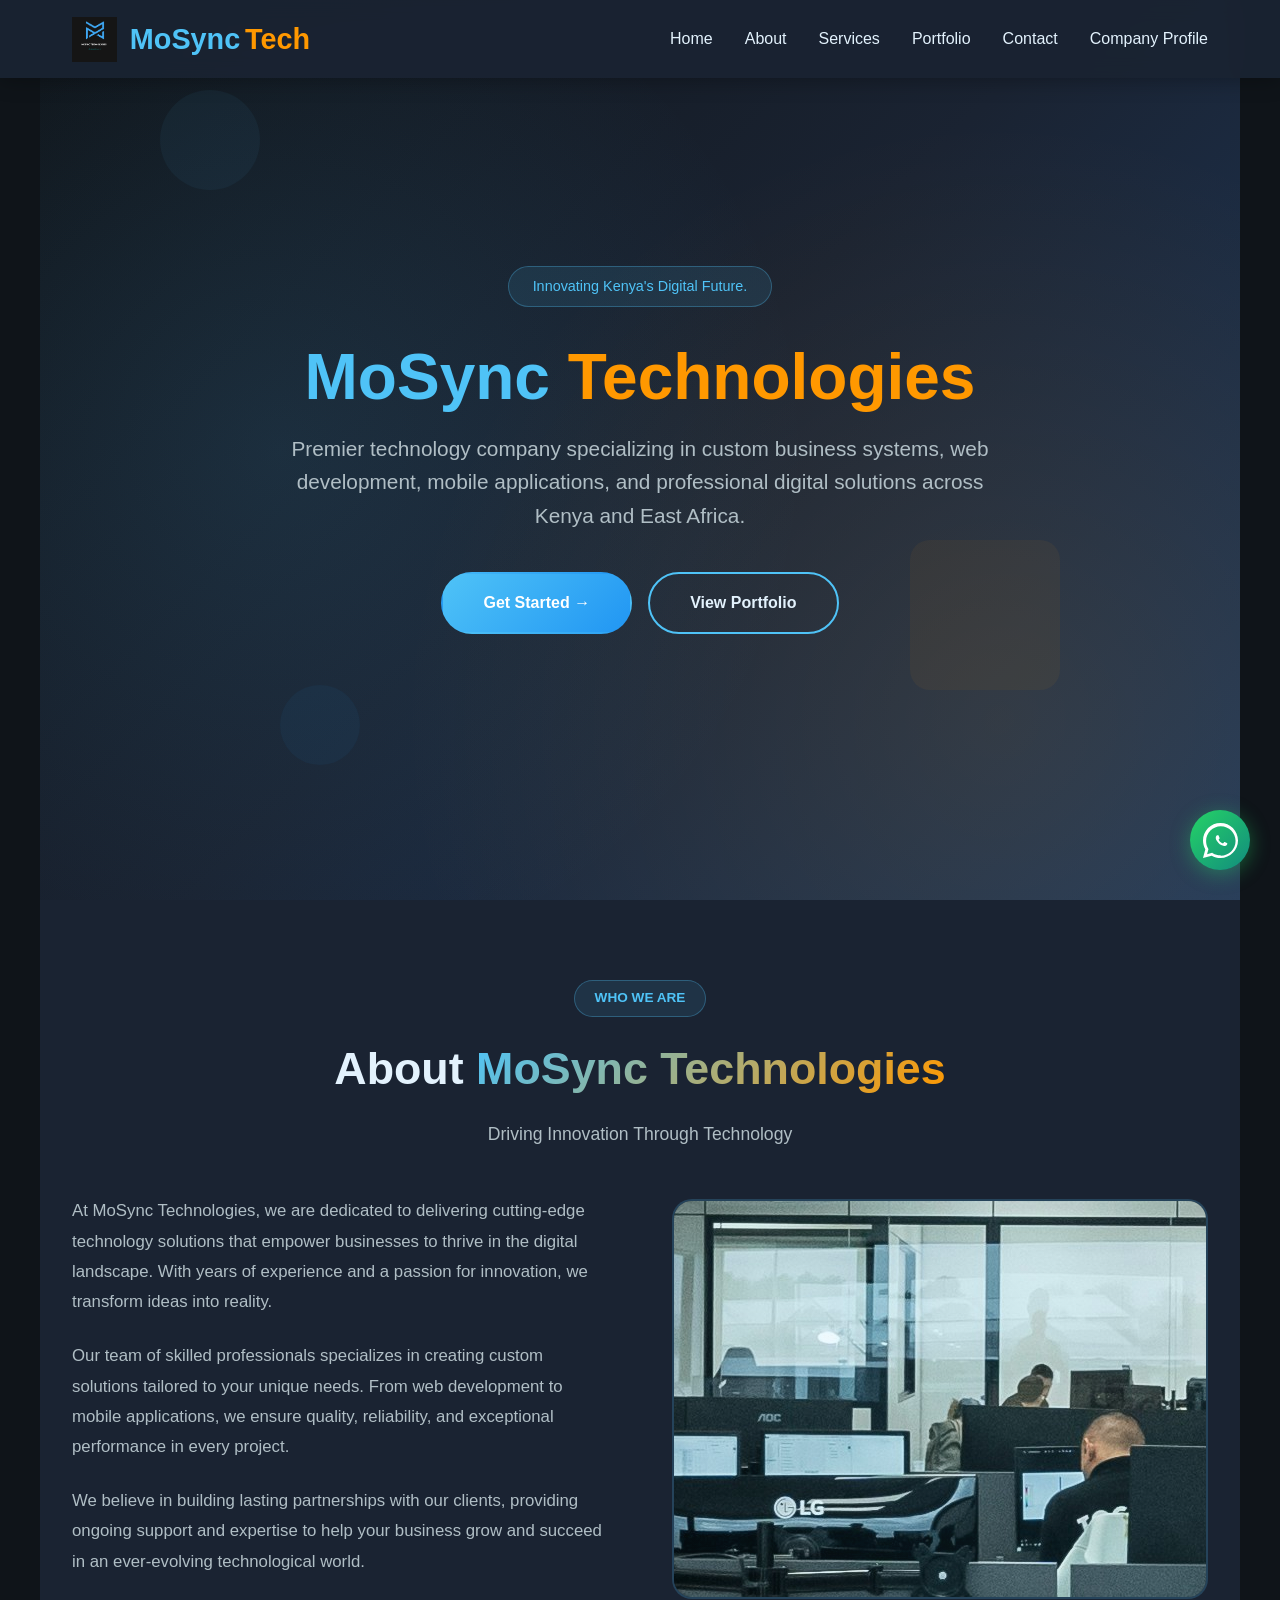
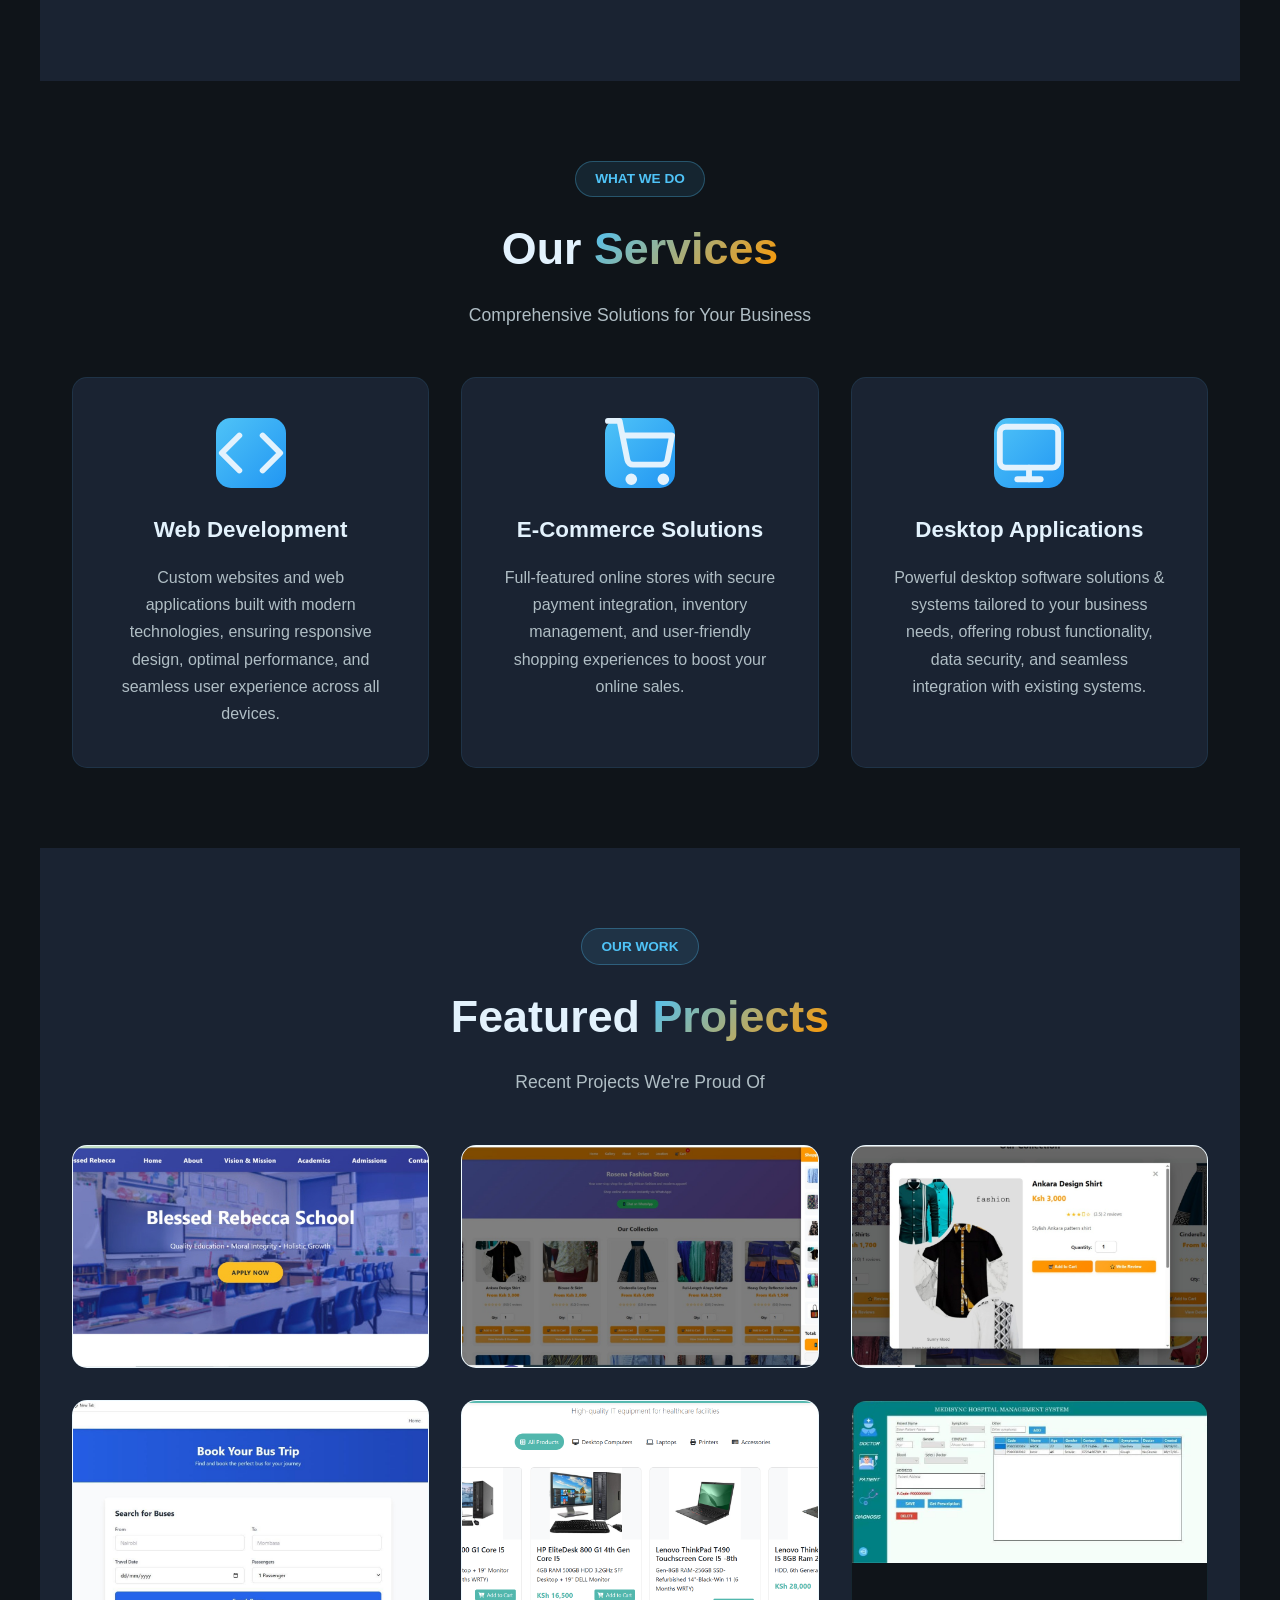
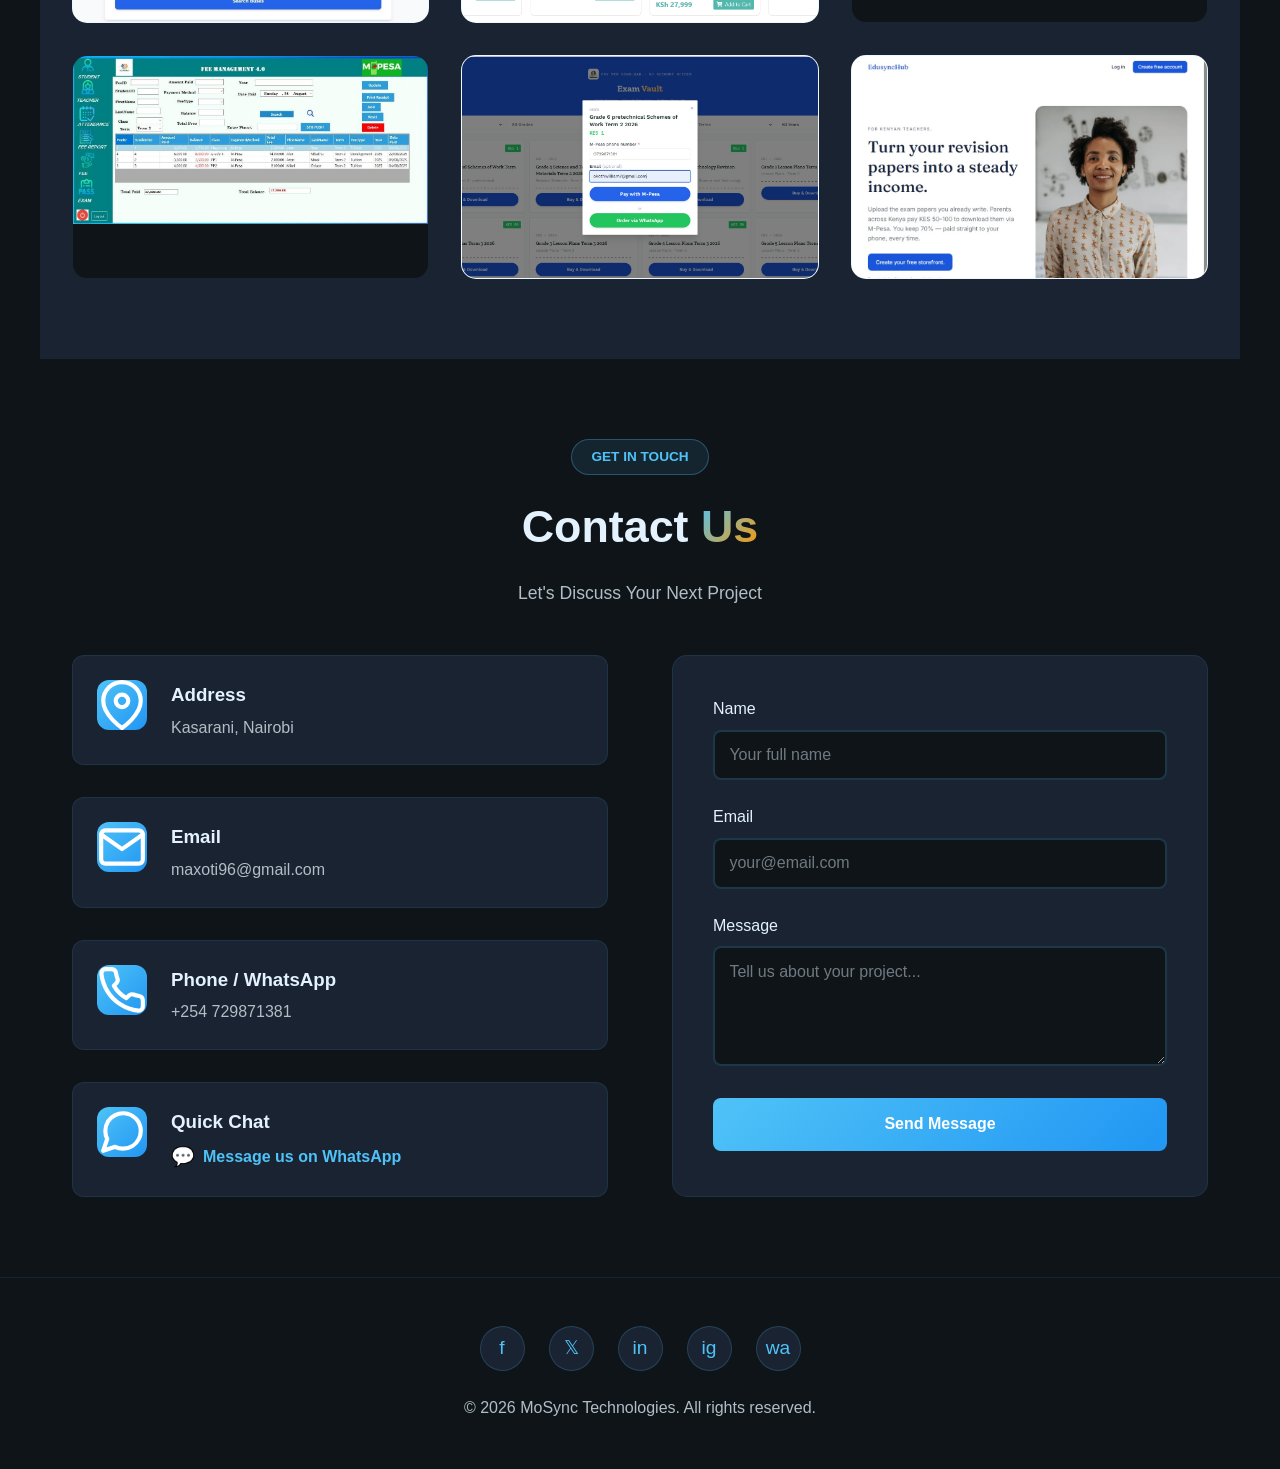
==== commit abace046: "Replace emojis with SVG icons, update portfolio descriptions" ====
--- a/index.html
+++ b/index.html
@@ -86,17 +86,17 @@
         <p class="section-subtitle">Comprehensive Solutions for Your Business</p>
         <div class="services-grid">
             <div class="service-card">
-                <div class="service-icon">💻</div>
+                <div class="service-icon"><svg viewBox="0 0 24 24" fill="none" stroke="currentColor" stroke-width="2" stroke-linecap="round" stroke-linejoin="round" aria-hidden="true"><polyline points="16 18 22 12 16 6"/><polyline points="8 6 2 12 8 18"/></svg></div>
                 <h3>Web Development</h3>
                 <p>Custom websites and web applications built with modern technologies, ensuring responsive design, optimal performance, and seamless user experience across all devices.</p>
             </div>
             <div class="service-card">
-                <div class="service-icon">🛒</div>
+                <div class="service-icon"><svg viewBox="0 0 24 24" fill="none" stroke="currentColor" stroke-width="2" stroke-linecap="round" stroke-linejoin="round" aria-hidden="true"><circle cx="9" cy="21" r="1"/><circle cx="20" cy="21" r="1"/><path d="M1 1h4l2.68 13.39a2 2 0 0 0 2 1.61h9.72a2 2 0 0 0 2-1.61L23 6H6"/></svg></div>
                 <h3>E-Commerce Solutions</h3>
                 <p>Full-featured online stores with secure payment integration, inventory management, and user-friendly shopping experiences to boost your online sales.</p>
             </div>
             <div class="service-card">
-                <div class="service-icon">🖥️</div>
+                <div class="service-icon"><svg viewBox="0 0 24 24" fill="none" stroke="currentColor" stroke-width="2" stroke-linecap="round" stroke-linejoin="round" aria-hidden="true"><rect x="2" y="3" width="20" height="14" rx="2"/><line x1="8" y1="21" x2="16" y2="21"/><line x1="12" y1="17" x2="12" y2="21"/></svg></div>
                 <h3>Desktop Applications</h3>
                 <p>Powerful desktop software solutions & systems tailored to your business needs, offering robust functionality, data security, and seamless integration with existing systems.</p>
             </div>
@@ -172,7 +172,7 @@
                 <img src="images/portfolio/revisionhub.jpeg" alt="RevisionHub project" loading="lazy">
                 <div class="portfolio-overlay">
                     <h3>RevisionHub</h3>
-                    <p>Short description here</p>
+                    <p>online platform for educational content distribution and payment processing</p>
                 </div>
             </div>
 
@@ -180,7 +180,7 @@
                 <img src="images/portfolio/edusynchub.jpeg" alt="EdusyncHub project" loading="lazy">
                 <div class="portfolio-overlay">
                     <h3>EdusyncHub</h3>
-                    <p>Short description here</p>
+                    <p>multitenant online platform for educational content distribution and payment processing</p>
                 </div>
             </div>
 
@@ -197,28 +197,28 @@
         <div class="contact-container">
             <div class="contact-info">
                 <div class="contact-item">
-                    <div class="contact-icon">📍</div>
+                    <div class="contact-icon"><svg viewBox="0 0 24 24" fill="none" stroke="currentColor" stroke-width="2" stroke-linecap="round" stroke-linejoin="round" aria-hidden="true"><path d="M21 10c0 7-9 13-9 13s-9-6-9-13a9 9 0 0 1 18 0z"/><circle cx="12" cy="10" r="3"/></svg></div>
                     <div>
                         <h3>Address</h3>
                         <p>Kasarani, Nairobi</p>
                     </div>
                 </div>
                 <div class="contact-item">
-                    <div class="contact-icon">📧</div>
+                    <div class="contact-icon"><svg viewBox="0 0 24 24" fill="none" stroke="currentColor" stroke-width="2" stroke-linecap="round" stroke-linejoin="round" aria-hidden="true"><path d="M4 4h16c1.1 0 2 .9 2 2v12c0 1.1-.9 2-2 2H4c-1.1 0-2-.9-2-2V6c0-1.1.9-2 2-2z"/><polyline points="22,6 12,13 2,6"/></svg></div>
                     <div>
                         <h3>Email</h3>
                         <p>maxoti96@gmail.com</p>
                     </div>
                 </div>
                 <div class="contact-item">
-                    <div class="contact-icon">📱</div>
+                    <div class="contact-icon"><svg viewBox="0 0 24 24" fill="none" stroke="currentColor" stroke-width="2" stroke-linecap="round" stroke-linejoin="round" aria-hidden="true"><path d="M22 16.92v3a2 2 0 0 1-2.18 2 19.79 19.79 0 0 1-8.63-3.07 19.5 19.5 0 0 1-6-6 19.79 19.79 0 0 1-3.07-8.67A2 2 0 0 1 4.11 2h3a2 2 0 0 1 2 1.72c.127.96.361 1.903.7 2.81a2 2 0 0 1-.45 2.11L8.09 9.91a16 16 0 0 0 6 6l1.27-1.27a2 2 0 0 1 2.11-.45c.907.339 1.85.573 2.81.7A2 2 0 0 1 22 16.92z"/></svg></div>
                     <div>
                         <h3>Phone / WhatsApp</h3>
                         <p>+254 729871381</p>
                     </div>
                 </div>
                 <div class="contact-item">
-                    <div class="contact-icon">💬</div>
+                    <div class="contact-icon"><svg viewBox="0 0 24 24" fill="none" stroke="currentColor" stroke-width="2" stroke-linecap="round" stroke-linejoin="round" aria-hidden="true"><path d="M21 11.5a8.38 8.38 0 0 1-.9 3.8 8.5 8.5 0 0 1-7.6 4.7 8.38 8.38 0 0 1-3.8-.9L3 21l1.9-5.7a8.38 8.38 0 0 1-.9-3.8 8.5 8.5 0 0 1 4.7-7.6 8.38 8.38 0 0 1 3.8-.9h.5a8.48 8.48 0 0 1 8 8v.5z"/></svg></div>
                     <div>
                         <h3>Quick Chat</h3>
                         <p><a href="https://wa.me/254729871381?text=Hello%20MoSync%20Technologies!%20I'm%20interested%20in%20your%20services." target="_blank" rel="noopener" class="whatsapp-link">Message us on WhatsApp</a></p>
@@ -249,8 +249,8 @@
             <a href="#" title="Facebook" aria-label="Facebook">f</a>
             <a href="#" title="Twitter" aria-label="Twitter">𝕏</a>
             <a href="#" title="LinkedIn" aria-label="LinkedIn">in</a>
-            <a href="#" title="Instagram" aria-label="Instagram">📷</a>
-            <a href="https://wa.me/254729871381" title="WhatsApp" aria-label="WhatsApp" target="_blank" rel="noopener">💬</a>
+            <a href="#" title="Instagram" aria-label="Instagram">ig</a>
+            <a href="https://wa.me/254729871381" title="WhatsApp" aria-label="WhatsApp" target="_blank" rel="noopener">wa</a>
         </div>
         <p>&copy; 2026 MoSync Technologies. All rights reserved.</p>
     </footer>
